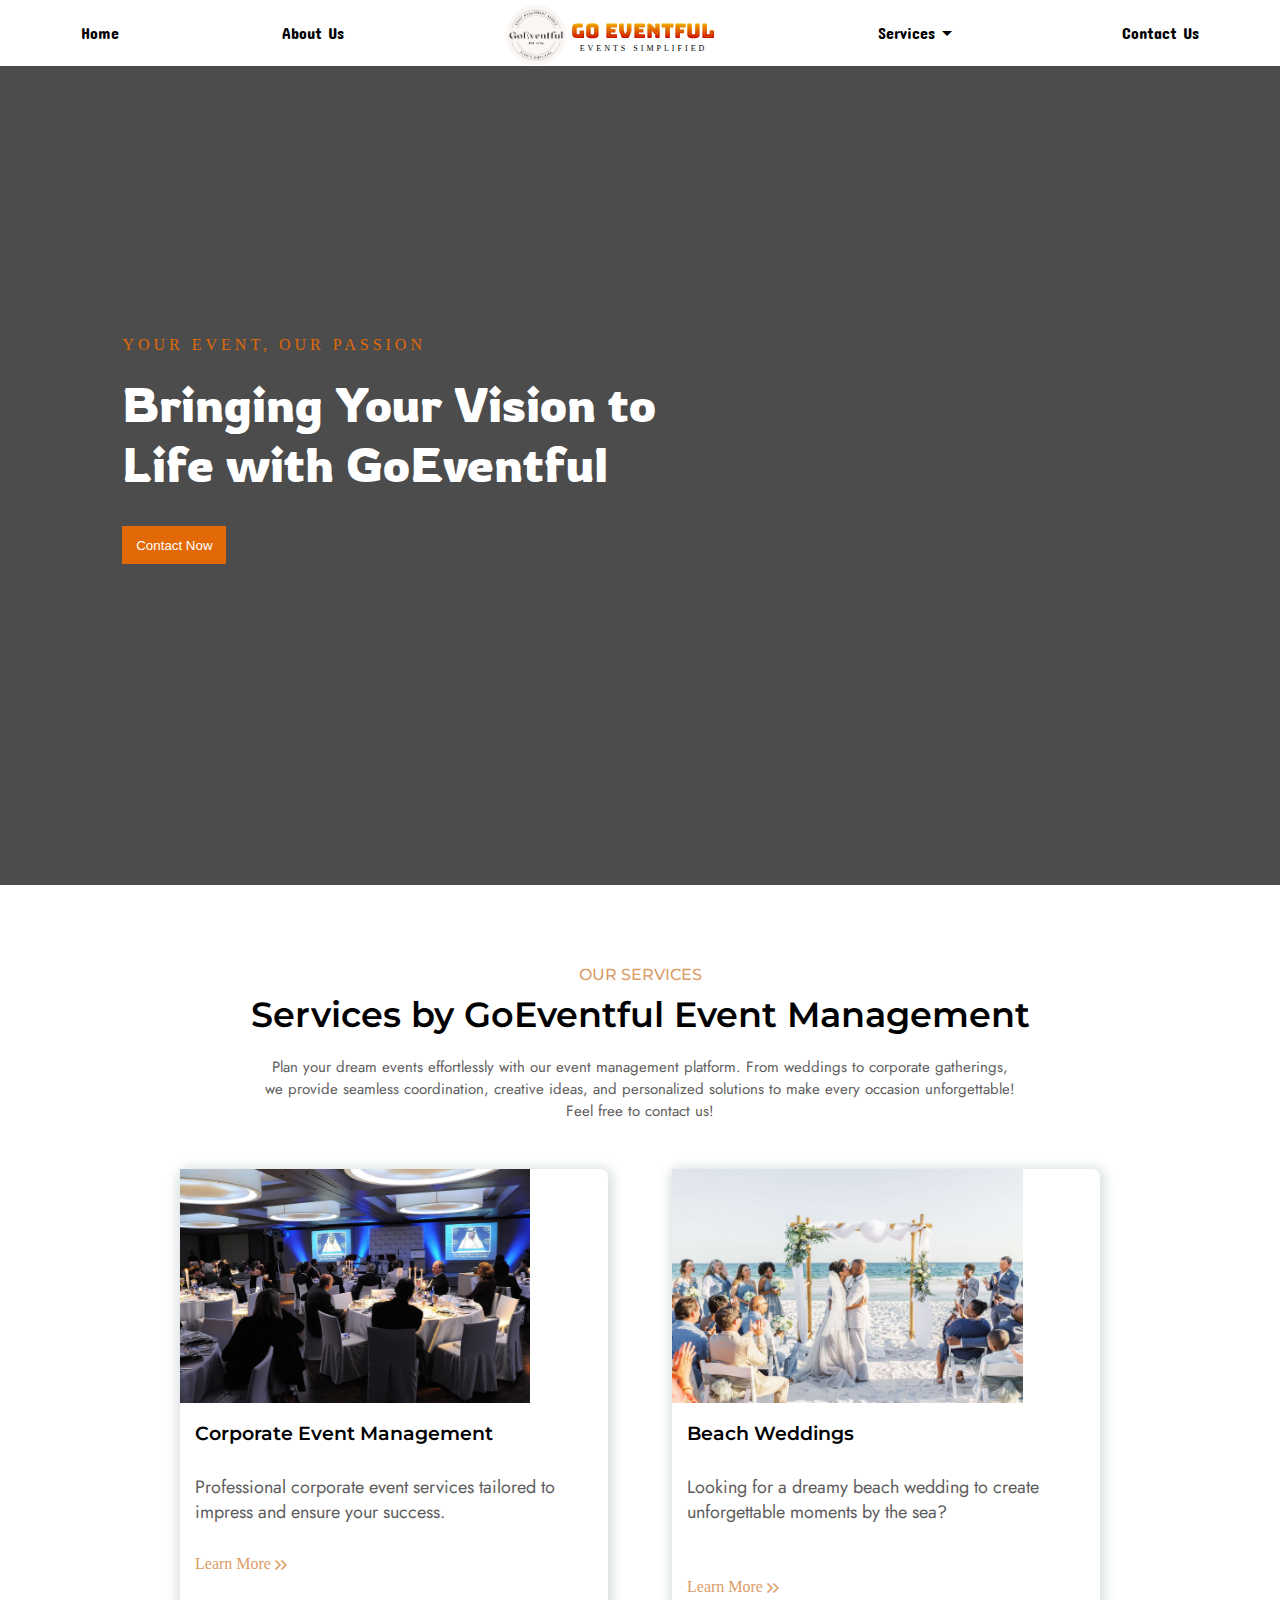
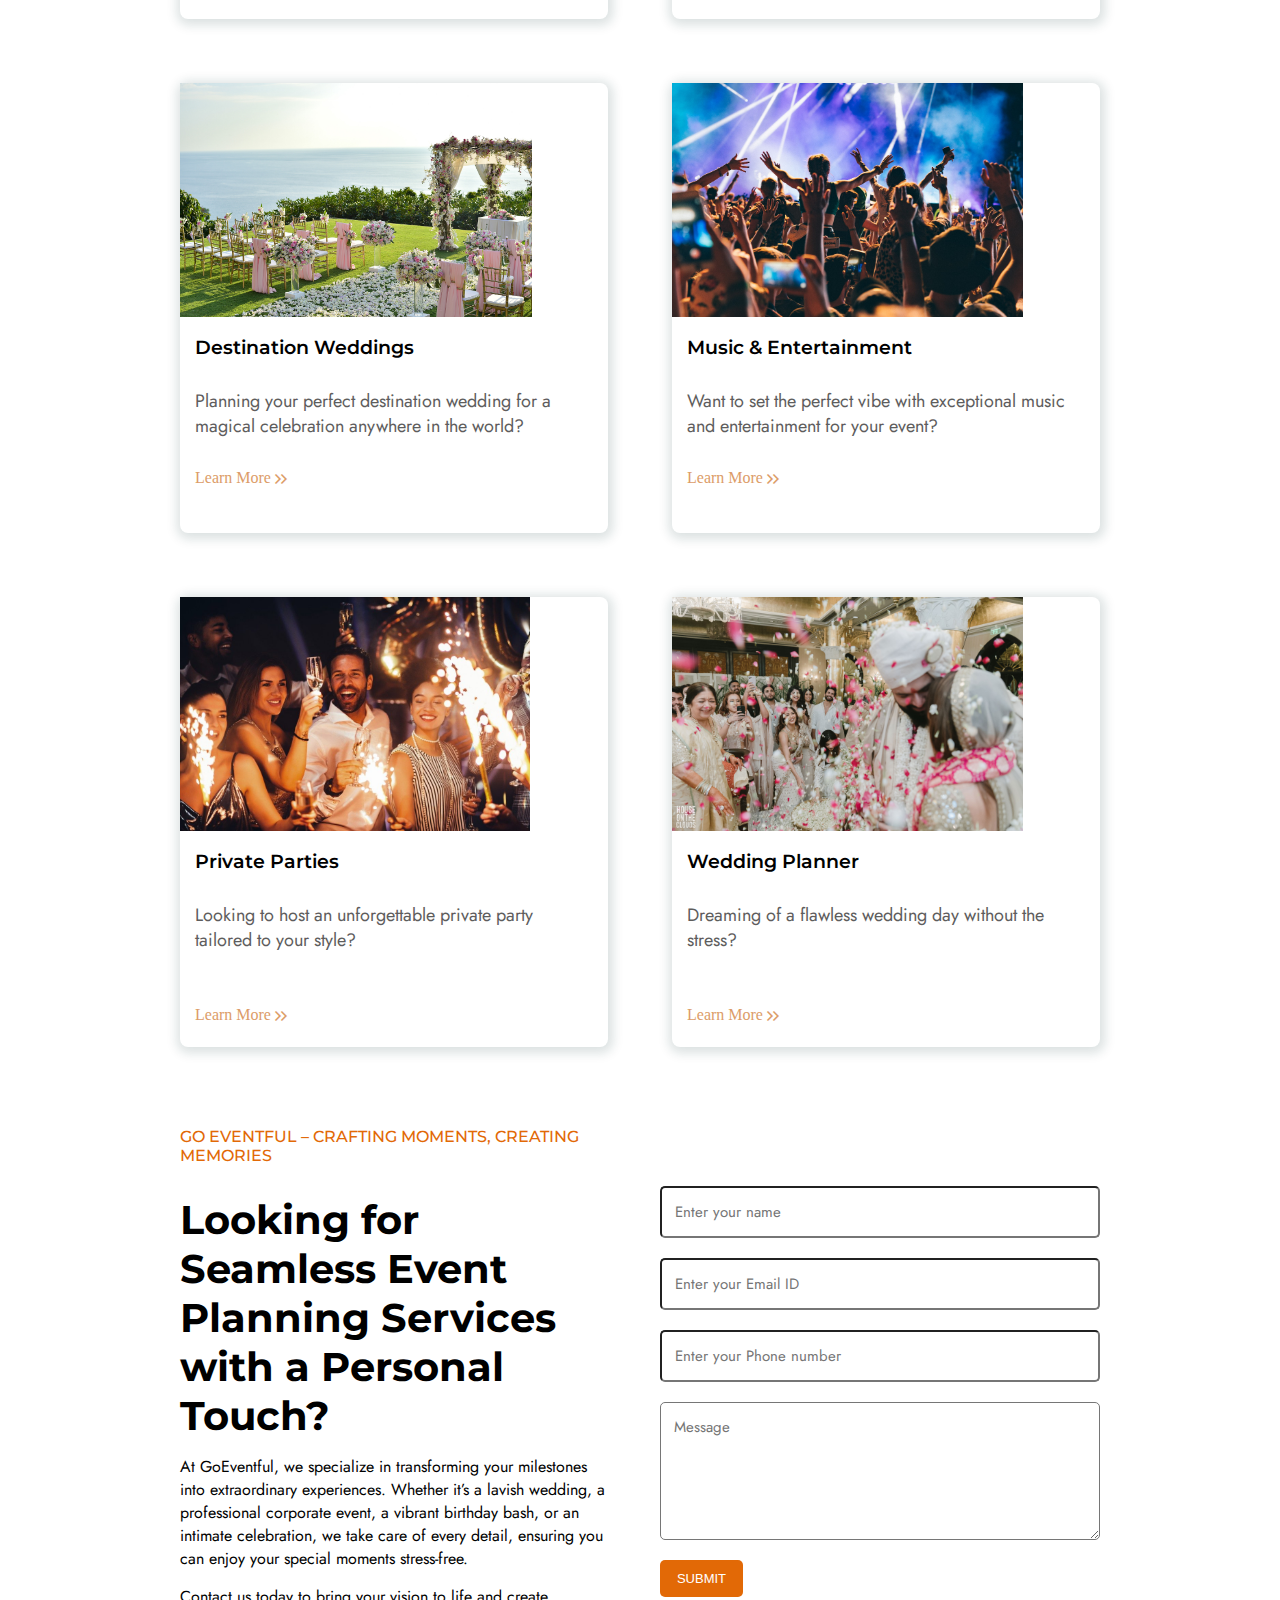
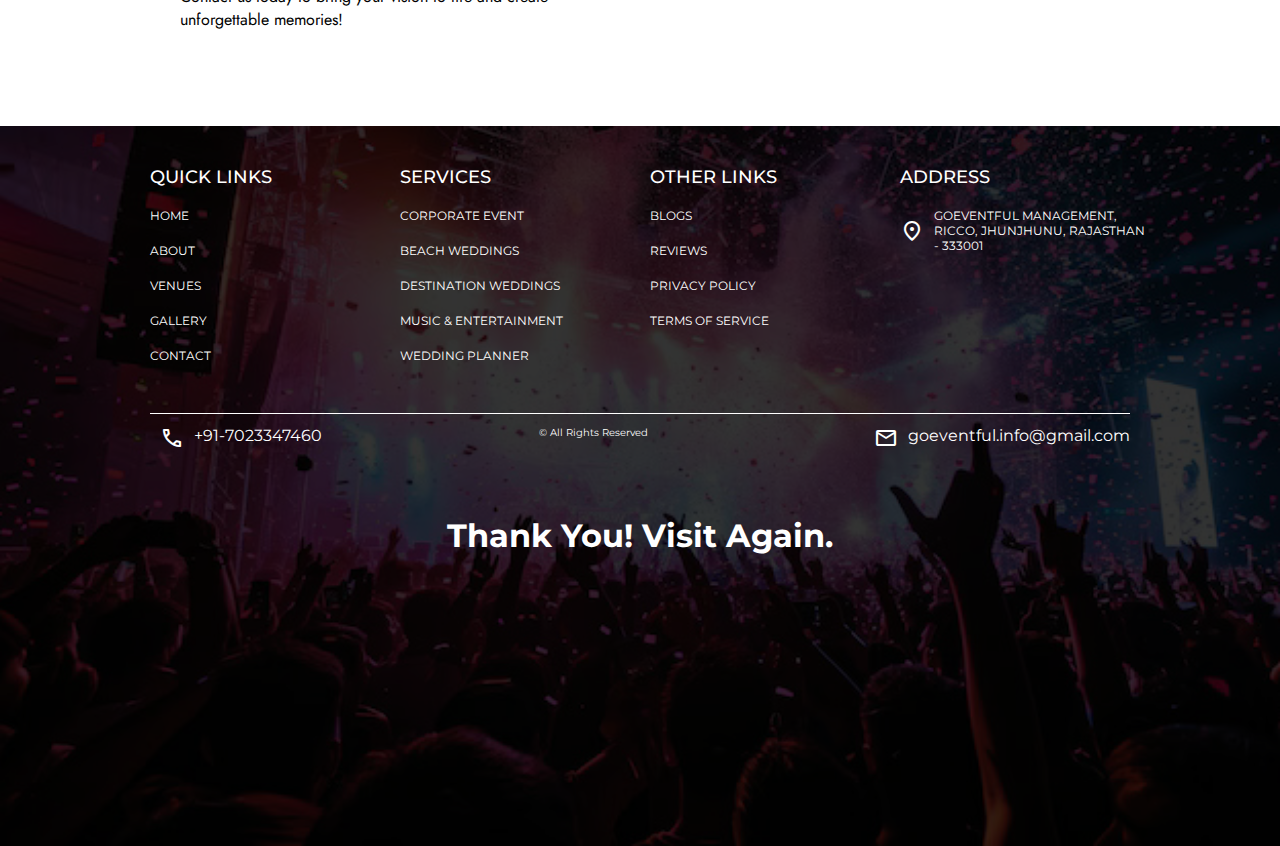
==== index.html @ ba702438 "beach and destination section" ====
<!DOCTYPE html>
<html lang="en">
<head>
    <meta charset="UTF-8">
    <meta name="viewport" content="width=device-width, initial-scale=1.0">
    <title>Go Eventful</title>
    <link rel="icon" type="image/png" href="img/logo.png">
    <link rel="stylesheet" href="index.css">
    <link href="https://fonts.googleapis.com/css2?family=Bungee+Spice&family=Concert+One&family=Geologica:wght@100..900&family=Jost:ital,wght@0,100..900;1,100..900&family=Montserrat:ital,wght@0,100..900;1,100..900&family=Rowdies:wght@300;400;700&display=swap" rel="stylesheet">

    <link rel="stylesheet" href="https://fonts.googleapis.com/css2?family=Material+Symbols+Outlined:opsz,wght,FILL,GRAD@24,400,0,0&" />
</head>
<body>
    <header>


        <div class="navbar">
            <ul><a href="#home">Home</a></ul>
            <ul><a href="about-us.html">About Us</a></ul>
            <div class="logo-container">
                <img id="logo" src="img/logo.png" alt="">
                <div class="name-container">
                    <span id="name">Go Eventful</span>
                    <span id="slogan">Events Simplified</span>
                </div>
            </div>
            <ul class="dropdown">
                <div class="services">
                    <a href="#service">Services</a>
                    <span class="material-symbols-outlined">
                        arrow_drop_down
                    </span>
                </div>
                <ul class="dropdown-menu">
                    <li><a href="#">Wedding Planner</a></li>
                    <li><a href="#">Music & Entertainment</a></li>
                    <li><a href="#">Private parties</a></li>
                </ul>
            </ul>
            <ul><a href="#">Contact Us</a></ul>
        </div>
    </header>


    <main>
        <div class="cover" id="home">
            <div class="overlay"></div>

            <div class="content">
                <span>Your Event, Our Passion</span>
                <div class="home-slogan">
                    <p>Bringing Your Vision to <br>Life with GoEventful</p>
                </div>
                <button id="contact-btn">Contact Now</button>
            </div>
        </div>

        <div class="services-container" id="service">
            <div class="services-headings">
                <p>OUR SERVICES</p>
                <h2>Services by GoEventful Event Management</h2>
                <p id="heading-detail">Plan your dream events effortlessly with our event management platform. From weddings to corporate gatherings,<br> we provide seamless coordination, creative ideas, and personalized solutions to make every occasion unforgettable!<br>Feel free to contact us!</p>
            </div>
            <div class="services-details-container">
                <div id="services-details">
                    <img src="img/corporate-event.jpg">
                    <a href="corporate.html"><h3>Corporate Event Management</h3></a>
                    <p>Professional corporate event services tailored to impress and ensure your success.</p>
                    <div id="learn-more-btn">
                        <a href="corporate.html">Learn More</a>
                        <a href="#"><span class="material-symbols-outlined learn-more-arrow">
                            keyboard_double_arrow_right</span>
                        </a>
                    </div>
                </div>
                <div id="services-details">
                    <img src="img/beach-wedding.jpg">
                    <a href="beach.html"><h3>Beach Weddings</h3></a>
                    <p>Looking for a dreamy beach wedding to create unforgettable moments by the sea?</p>
                    <div id="learn-more-btn" class="beach-learn-more">
                        <a href="beach.html">Learn More</a>
                        <a href="#"><span class="material-symbols-outlined">
                            keyboard_double_arrow_right</span>
                        </a>
                    </div>
                </div>
                <div id="services-details">
                    <img src="img/destination.jpg">
                    <a href="#"><h3>Destination Weddings</h3></a>
                    <p>Planning your perfect destination wedding for a magical celebration anywhere in the world?</p>
                    <div id="learn-more-btn">
                        <a href="#">Learn More</a>
                        <a href="#"><span class="material-symbols-outlined">
                            keyboard_double_arrow_right</span>
                        </a>
                    </div>
                </div>
                <div id="services-details">
                    <img src="img/music-entertainment.jpg">
                    <a href="#"><h3>Music & Entertainment</h3></a>
                    <p>Want to set the perfect vibe with exceptional music and entertainment for your event?</p>
                    <div id="learn-more-btn">
                        <a href="#">Learn More</a>
                        <a href="#"><span class="material-symbols-outlined">
                            keyboard_double_arrow_right</span>
                        </a>
                    </div>
                </div>
                <div id="services-details">
                    <img src="img/private parties.jpg">
                    <a href="#"><h3>Private Parties</h3></a>
                    <p>Looking to host an unforgettable private party tailored to your style?</p>
                    <div id="learn-more-btn" class="beach-learn-more">
                        <a href="#">Learn More</a>
                        <a href="#"><span class="material-symbols-outlined">
                            keyboard_double_arrow_right</span>
                        </a>
                    </div>
                </div>
                <div id="services-details">
                    <img src="img/wedding planner.jpg">
                    <a href="#"><h3>Wedding Planner</h3></a>
                    <p>Dreaming of a flawless wedding day without the stress?</p>
                    <div id="learn-more-btn" class="beach-learn-more">
                        <a href="#">Learn More</a>
                        <a href="#"><span class="material-symbols-outlined">
                            keyboard_double_arrow_right</span>
                        </a>
                    </div>
                </div>
            </div>
        </div>

        <div class="contact-container">
            <div id="contact-content">
                <p id="contact-subheading">Go Eventful – Crafting Moments, Creating Memories</p>
                <h3>Looking for Seamless Event Planning Services with a Personal Touch?</h3>
                <p>At GoEventful, we specialize in transforming your milestones into extraordinary experiences. Whether it’s a lavish wedding, a professional corporate event, a vibrant birthday bash, or an intimate celebration, we take care of every detail, ensuring you can enjoy your special moments stress-free.</p>
                <p>Contact us today to bring your vision to life and create unforgettable memories!</p>
            </div>
            <div id="contact-form">
                <input type="text" placeholder="Enter your name">
                <input type="email" placeholder="Enter your Email ID">
                <input type="text" oninput="this.value = this.value.replace(/[^0-9]/g, '')" placeholder="Enter your Phone number">
                <textarea id="messageBox" rows="5" cols="40" placeholder="Message"></textarea>
                <button>SUBMIT</button>
            </div>
        </div>
    </main>

    <footer>
        <div class="footer-container">
            <div class="footer-overlay"></div>
            <div class="footer-details-container">
                <div class="inner-container">
                    <h3>Quick Links</h3>
                    <a href="#">Home</a>
                    <a href="#">About</a>
                    <a href="#">Venues</a>
                    <a href="#">Gallery</a>
                    <a href="#">Contact</a>
                </div>
                <div class="inner-container">
                    <h3>Services</h3>
                    <a href="#">Corporate Event</a>
                    <a href="#">Beach Weddings</a>
                    <a href="#">Destination Weddings</a>
                    <a href="#">Music & Entertainment</a>
                    <a href="#">Wedding Planner</a>
                </div>
                <div class="inner-container">
                    <h3>Other Links</h3>
                    <a href="#">Blogs</a>
                    <a href="#">Reviews</a>
                    <a href="#">Privacy Policy</a>
                    <a href="#">Terms of Service</a>
                </div>
                <div class="inner-container">
                    <h3>Address</h3>
                    <div id="location">
                        <span class="material-symbols-outlined">
                            location_on
                        </span>
                        <p>GoEventful Management, Ricco, Jhunjhunu, Rajasthan - 333001</p>
                    </div>
                </div>
            </div>

            <div class="footer-contact">
                <div id="phone-number">
                    <span class="material-symbols-outlined">
                        call
                    </span>
                    <p>+91-7023347460</p>
                </div>
                <div id="copyright">
                    <p>© All Rights Reserved</p>
                </div>
                <div id="email">
                    <span class="material-symbols-outlined">
                        mail
                    </span>
                    <p>goeventful.info@gmail.com</p>
                </div>
            </div>

            <div class="greeting">
                <h1>Thank You! Visit Again.</h1>
            </div>
        </div>
    </footer>


    <script src="index.js"></script>
</body>
</html>
---- index.css ----
*{
    margin: 0;
    padding: 0;
    /* overflow-x: hidden; */
}

header{
    display: flex;
    justify-content: space-between;
    align-items: center;
    background-color: #fff;
    position: fixed;
    z-index: 999;
    width: 100%;
    top: 0;
}

.logo-container{
    display: flex;
    align-items: center;
    margin-top: 5px;
}

.name-container{
    display: flex;
    flex-direction: column;
    align-items: center;
    margin-left: 5px;
}

.name-container #name{
    font-family: 'Bungee Spice';
    font-size: 20px;
}

.name-container #slogan{
    letter-spacing: 3px;
    font-size: 8px;
    text-transform: uppercase;
}

#logo{
    border-radius: 50%;
    height: 60px;
}

.navbar{
    display: flex;
    justify-content: space-around;
    width: 100%;
    align-items: center;
}

.navbar ul{
    list-style-type: none;
}

.navbar a{
    text-decoration: none;
    color: black;
    font-family: 'Concert One';
    cursor: pointer;
}

.navbar a:hover{
    color: #e26906;
}

.services{
    cursor: pointer;
}

.services:hover a, .services:hover .material-symbols-outlined {
    color: #e26906;
}

.dropdown {
    position: relative;

}

.dropdown .dropdown-menu {
    display: none;
    position: absolute;
    top: 100%;
    left: 0;
    background-color: rgba(17, 16, 16, 0.5);
    min-width: 180px;
    z-index: 2;
}

.dropdown .dropdown-menu li {
    padding: 8px 12px;
}

.dropdown .dropdown-menu li a {
    color: white;
    display: block;
    font-size: 15px;
}

.dropdown:hover .dropdown-menu {
    display: block;
}
.dropdown-menu li:hover a{
    color: #e26906;
}

.services{
    display: flex;
    align-items: center;
    justify-content: center;
}

main{
    margin-top: 66px;
}

.cover {
    position: relative;
    height: 91vh;
    width: 100vw;
    background-size: cover;
    background-position: center;
    background-repeat: no-repeat;
    transition: background-image 0.5s ease-in-out;

}

.overlay {
    position: absolute;
    top: 0;
    left: 0;
    width: 100%;
    height: 100%;
    background-color: rgba(0, 0, 0, 0.7);
    z-index: 1;
}

.content {
    position: relative;
    z-index: 2; 
    top: 30vh;
    left: 8vw;
    display: flex;
    flex-direction: column;
    width: 50%;
}

.content span{
    letter-spacing: 4px;
    color: #e26906;
    padding-left: 20px;
    text-transform: uppercase;
}

.home-slogan{
    color: white;
    font-size: 3rem;
    font-family: 'Rowdies';
    padding: 20px;
    
}

.content #contact-btn{
    width: 104px;
    height: 38px;
    margin: 12px 20px;
    background-color: #e26906;
    border:none;
    color: white;
    cursor: pointer;
    transition: 0.2s ease-in-out;
}

.content #contact-btn:hover{
    background-color: #e0a371;
    color: black;
}

.services-container{
    margin: 80px 180px;
}

.services-headings{
    text-align: center;
    
}

.services-headings p{
    color: #dc9c68;
    font-family: "Montserrat",Sans-serif;
    font-weight: 500;
}

.services-headings h2{
    margin: 10px 0 20px 0;
    color: #000;
    font-family: "Montserrat",Sans-serif;
    font-size: 35px;
    font-weight: 600;
    line-height: 1.2em;
}

.services-headings #heading-detail{
    text-align: center;
    font-family: "Jost",Sans-serif;
    font-size: 15px;
    font-weight: 400;
    color: #5e5d5d;
}

.services-details-container{
    display: grid;
    grid-template-columns: repeat(auto-fit, minmax(280px, auto));
    gap: 4rem;
    margin-top: 47px;
    
}

.services-details-container img{
    height: 234px;
}

.services-details-container #services-details{
    box-shadow: 1px 2px 11px 4px rgb(14 55 54 / 15%);
    border-radius: 0.5rem;
    height: 450px;
}

#services-details p {
    text-align: left;
    font-family: "Jost",Sans-serif;
    font-size: 18px;
    font-weight: 400;
    line-height: 1.4em;
    padding: 15px;
    color: #5e5d5d;
}

#services-details a{
    text-decoration: none;
}

#services-details a h3{
    font-family: "Montserrat",Sans-serif;
    color: #000;
    font-weight: 600;
    padding: 15px;
}

#services-details a:hover h3{
    color: #e26906;
}

.services-details-container #learn-more-btn{
    display: flex;
    padding: 15px;
}

.services-details-container #services-details #learn-more-btn span{
    font-size: 20px;
}

.services-details-container #learn-more-btn a{
    color: #dc9c68;
}
.services-details-container #learn-more-btn:hover a{
    color:#e26906
}

.beach-learn-more{
    margin-top: 23px;
}

.contact-container{
    margin: 80px 180px;
    display: grid;
    grid-template-columns: repeat(auto-fit, minmax(440px, auto));
    gap: 2rem;
    align-items: center;
}

.contact-container #contact-content #contact-subheading{
    color: #e26906;
    text-transform: uppercase;
    font-family: "Montserrat",Sans-serif;
    font-weight: 500;
    /* padding: 15px; */
}

.contact-container #contact-content h3{
    font-family: "Montserrat",Sans-serif;
    font-weight: 700;
    font-size: 40px;
    padding: 15px 15px 15px 0;
}

.contact-container #contact-content p{
    font-family: "Jost",Sans-serif;
    padding: 0 15px 15px 0;
}

.contact-container #contact-form{
    display: flex;
    flex-direction: column;
    width: 100%;
}

.contact-container #contact-form input{
    padding: 13px;
    margin: 10px 0;
    border-radius: 5px;
    font-family: "Jost";
    font-size: 15px;
}

.contact-container #contact-form textarea{
    padding: 13px;
    margin: 10px 0;
    border-radius: 5px;
    font-family: "Jost";
    font-size: 15px;
}

.contact-container #contact-form button{
    width: 83px;
    font-size: 13px;
    height: 37px;
    margin-top: 10px;
    cursor: pointer;
    background-color: #e26906;
    border: none;
    border-radius: 5px;
    color: white;
    transition: 0.2s ease-in-out;
}

.contact-container #contact-form button:hover{

    background-color: #e0a371;
    color: black;
}

.footer-container{
    position: relative;
    background-image: url(img/footer\ image.jpg);
    height: 80vh;
    width: 100vw;
    background-size: cover;
    background-position: center;
    background-repeat: no-repeat;
    
}
.footer-overlay {
    position: absolute;
    bottom: 0;
    left: 0;
    width: 100%;
    height: 100%;
    background-color: rgba(0, 0, 0, 0.8);
    
}

.inner-container{
    color: white;
    font-family: "Montserrat";
    text-transform: uppercase;
    display: flex;
    flex-direction: column;
    width: 250px;
    margin-bottom: 40px;
}

.inner-container h3{
    font-size: 18px;
    font-weight: 500;
    margin-bottom: 10px;
}

.inner-container a{
    text-decoration: none;
    color: white;
    font-size: 12px;
    padding: 10px 0;
}

.footer-details-container {
    position: absolute;
    z-index: 2;
    display: grid;
    grid-template-columns: repeat(auto-fit, minmax(200px, auto));
    gap: 20px; 
    width: 100%; 
    justify-content: space-around;
    width: calc(100% - 300px);
    margin: 40px 150px;
    border-bottom: 1px solid white;
}

.inner-container #location{
    display: flex;
    align-items: center;
    justify-content: center;
}

.inner-container #location p{
    color: white;
    font-size: 12px;
    padding: 10px 0;
    margin-left: 10px;
}

.inner-container a:hover{
    color: #e26906;
}

.footer-contact{
    position: absolute;
    z-index: 2;
    display: flex;
    margin: 300px 150px 40px 150px;
    color: white;
    justify-content: space-between;
    width: calc(100% - 300px);
    font-family: "Montserrat";
}

.footer-contact #phone-number{
    display: flex;
    gap: 10px;
    margin-left: 10px;
}

.footer-contact #email{
    display: flex;
    gap: 10px;
    margin-left: 10px;
}

.footer-contact #copyright{
    font-size: 10px;
}

.greeting{
    position: absolute;
    z-index: 2;
    margin: 390px 150px 40px 150px;
    color: white;
    font-family: "Montserrat";
    text-align: center;
    width: calc(100% - 300px);
}
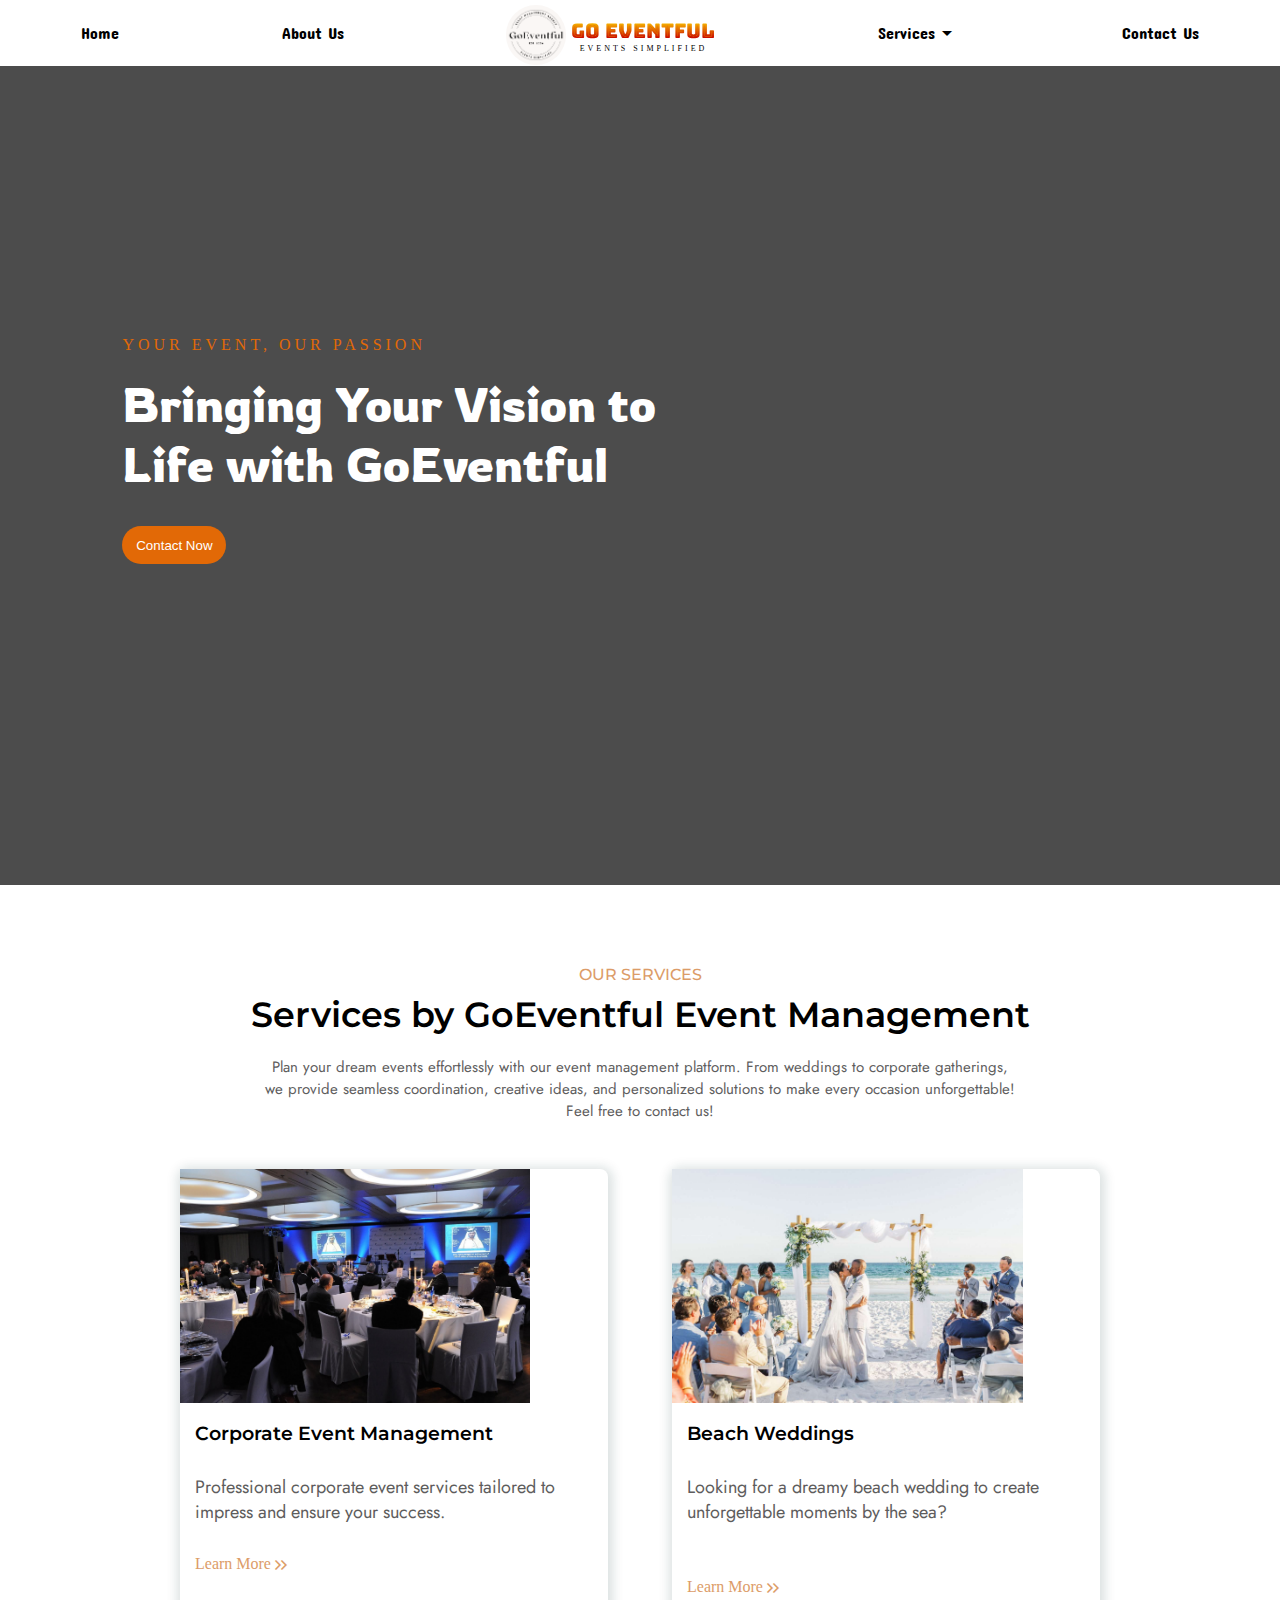
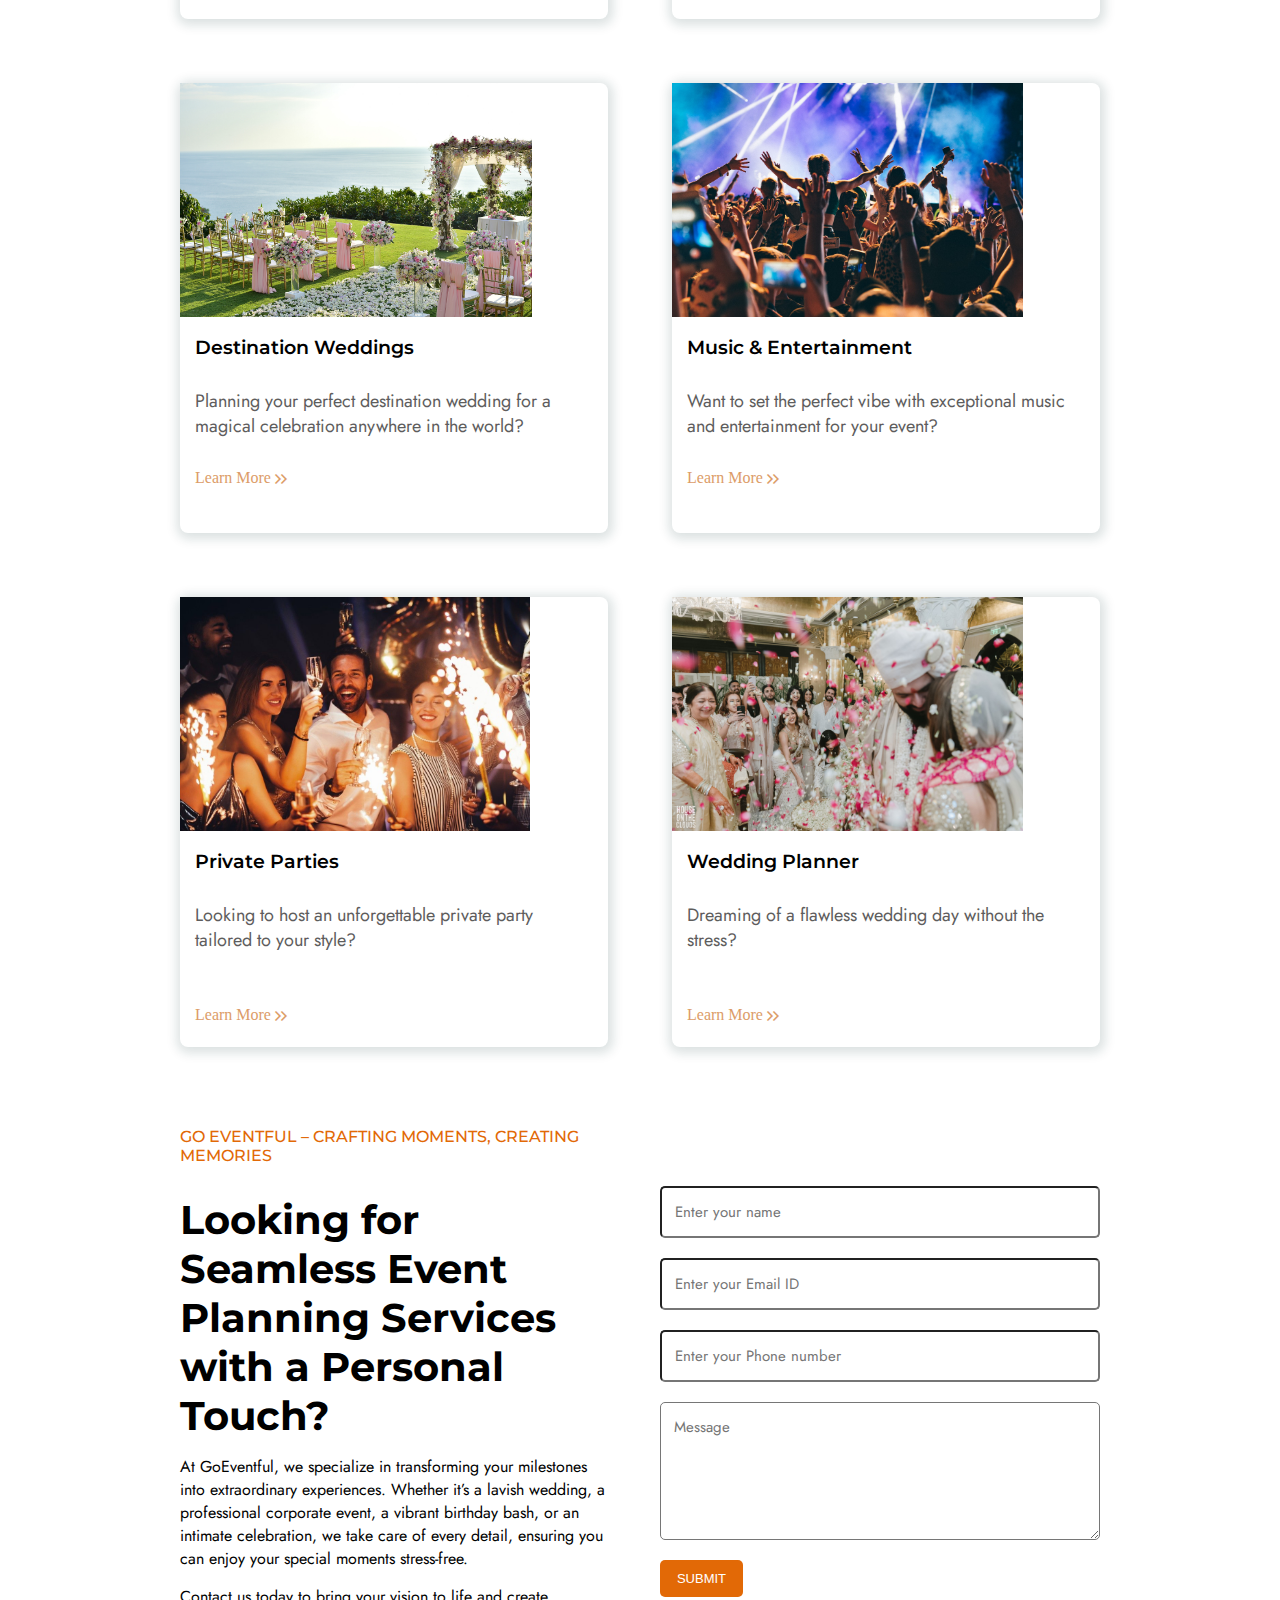
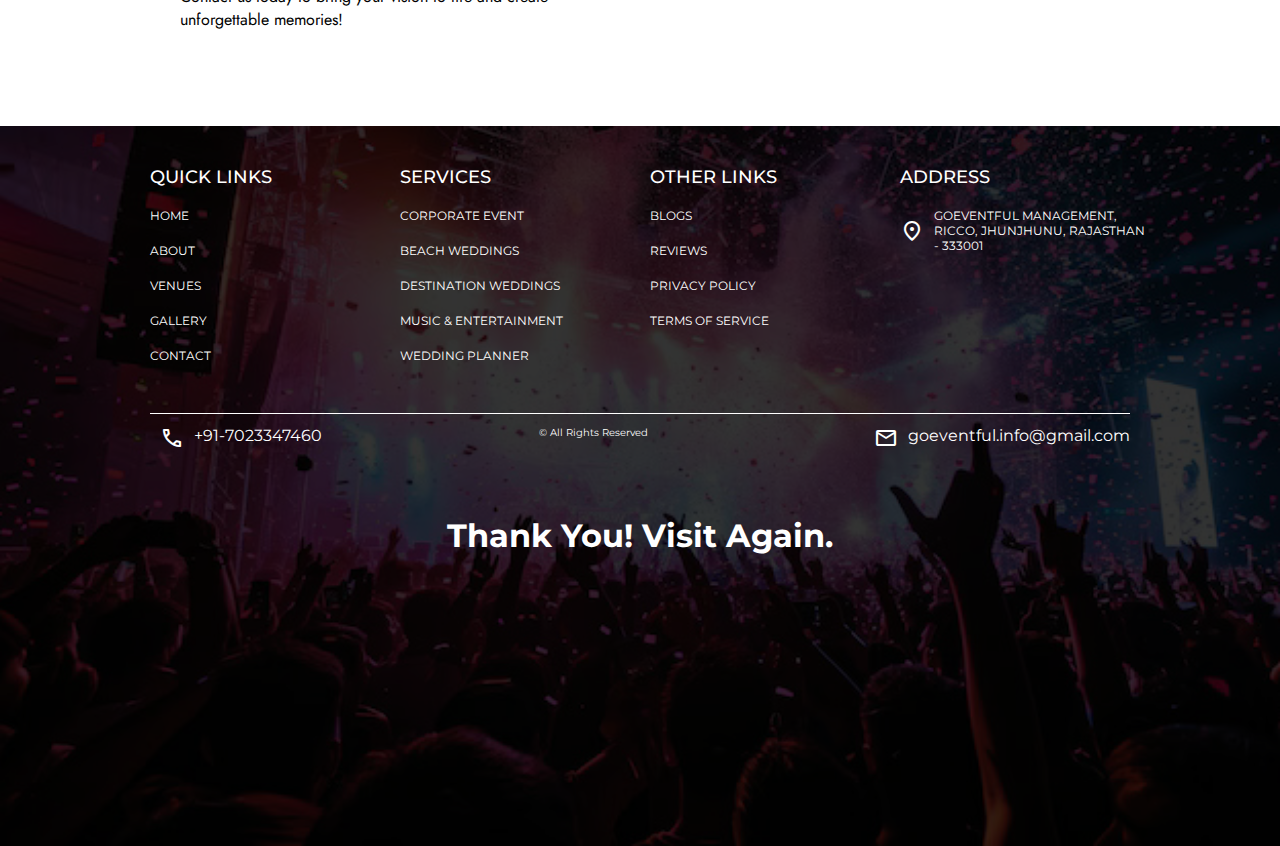
==== commit 0e85706a: "navbar responsivness" ====
--- a/index.html
+++ b/index.html
@@ -27,7 +27,7 @@
             <ul class="dropdown">
                 <div class="services">
                     <a href="#service">Services</a>
-                    <span class="material-symbols-outlined">
+                    <span class="material-symbols-outlined drop-down">
                         arrow_drop_down
                     </span>
                 </div>
@@ -39,6 +39,14 @@
             </ul>
             <ul><a href="#">Contact Us</a></ul>
         </div>
+        <div class="after-logo-container">
+            <img id="after-logo" src="img/logo.png" alt="">
+            <div class="after-name-container">
+                <span id="after-name">Go Eventful</span>
+                <span id="after-slogan">Events Simplified</span>
+            </div>
+        </div>
+        <div id="menu-box">&#9776;</div>
     </header>
 
 
@@ -68,7 +76,7 @@
                     <p>Professional corporate event services tailored to impress and ensure your success.</p>
                     <div id="learn-more-btn">
                         <a href="corporate.html">Learn More</a>
-                        <a href="#"><span class="material-symbols-outlined learn-more-arrow">
+                        <a href="corporate.html"><span class="material-symbols-outlined learn-more-arrow">
                             keyboard_double_arrow_right</span>
                         </a>
                     </div>
@@ -79,51 +87,51 @@
                     <p>Looking for a dreamy beach wedding to create unforgettable moments by the sea?</p>
                     <div id="learn-more-btn" class="beach-learn-more">
                         <a href="beach.html">Learn More</a>
-                        <a href="#"><span class="material-symbols-outlined">
+                        <a href="beach.html"><span class="material-symbols-outlined">
                             keyboard_double_arrow_right</span>
                         </a>
                     </div>
                 </div>
                 <div id="services-details">
                     <img src="img/destination.jpg">
-                    <a href="#"><h3>Destination Weddings</h3></a>
+                    <a href="destinaion.html"><h3>Destination Weddings</h3></a>
                     <p>Planning your perfect destination wedding for a magical celebration anywhere in the world?</p>
                     <div id="learn-more-btn">
-                        <a href="#">Learn More</a>
-                        <a href="#"><span class="material-symbols-outlined">
+                        <a href="destinaion.html">Learn More</a>
+                        <a href="destinaion.html"><span class="material-symbols-outlined">
                             keyboard_double_arrow_right</span>
                         </a>
                     </div>
                 </div>
                 <div id="services-details">
                     <img src="img/music-entertainment.jpg">
-                    <a href="#"><h3>Music & Entertainment</h3></a>
+                    <a href="music.html"><h3>Music & Entertainment</h3></a>
                     <p>Want to set the perfect vibe with exceptional music and entertainment for your event?</p>
                     <div id="learn-more-btn">
-                        <a href="#">Learn More</a>
-                        <a href="#"><span class="material-symbols-outlined">
+                        <a href="music.html">Learn More</a>
+                        <a href="music.html"><span class="material-symbols-outlined">
                             keyboard_double_arrow_right</span>
                         </a>
                     </div>
                 </div>
                 <div id="services-details">
                     <img src="img/private parties.jpg">
-                    <a href="#"><h3>Private Parties</h3></a>
+                    <a href="private-parties.html"><h3>Private Parties</h3></a>
                     <p>Looking to host an unforgettable private party tailored to your style?</p>
                     <div id="learn-more-btn" class="beach-learn-more">
-                        <a href="#">Learn More</a>
-                        <a href="#"><span class="material-symbols-outlined">
+                        <a href="private-parties.html">Learn More</a>
+                        <a href="private-parties.html"><span class="material-symbols-outlined">
                             keyboard_double_arrow_right</span>
                         </a>
                     </div>
                 </div>
                 <div id="services-details">
                     <img src="img/wedding planner.jpg">
-                    <a href="#"><h3>Wedding Planner</h3></a>
+                    <a href="wedding-planning.html"><h3>Wedding Planner</h3></a>
                     <p>Dreaming of a flawless wedding day without the stress?</p>
                     <div id="learn-more-btn" class="beach-learn-more">
-                        <a href="#">Learn More</a>
-                        <a href="#"><span class="material-symbols-outlined">
+                        <a href="wedding-planning.html">Learn More</a>
+                        <a href="wedding-planning.html"><span class="material-symbols-outlined">
                             keyboard_double_arrow_right</span>
                         </a>
                     </div>
--- a/index.css
+++ b/index.css
@@ -1,7 +1,6 @@
 *{
     margin: 0;
     padding: 0;
-    /* overflow-x: hidden; */
 }
 
 header{
@@ -112,6 +111,14 @@
     justify-content: center;
 }
 
+#menu-box{
+    cursor: pointer;
+    display: none;
+    margin-right: 5%;
+}
+.after-logo-container{
+    display: none;
+}
 main{
     margin-top: 66px;
 }
@@ -124,7 +131,6 @@
     background-position: center;
     background-repeat: no-repeat;
     transition: background-image 0.5s ease-in-out;
-
 }
 
 .overlay {
@@ -158,8 +164,7 @@
     color: white;
     font-size: 3rem;
     font-family: 'Rowdies';
-    padding: 20px;
-    
+    padding: 20px; 
 }
 
 .content #contact-btn{
@@ -171,6 +176,7 @@
     color: white;
     cursor: pointer;
     transition: 0.2s ease-in-out;
+    border-radius: 20px;
 }
 
 .content #contact-btn:hover{
@@ -450,4 +456,214 @@
     font-family: "Montserrat";
     text-align: center;
     width: calc(100% - 300px);
+}
+
+
+@media (max-width: 1145px){
+    .cover {
+        height: 80vh;
+        width: 100vw;
+    }
+    .home-slogan{
+        font-size: 2.5rem;
+    }
+    .content {
+        top: 27vh;
+    }
+    .content span{
+        font-size: 14px;
+    }
+    .content #contact-btn{
+        width: 83px;
+        height: 33px;
+        margin: 10px 20px;
+        font-size: 12px;
+        padding: 3px;
+    }
+    
+}
+
+@media (max-width: 968px){
+    .cover {
+        height: 70vh;
+        width: 100vw;
+    }
+    .home-slogan{
+        font-size: 2.2rem;
+    }
+    .content {
+        top: 23vh;
+    }
+    .content span{
+        font-size: 12px;
+    }
+    .content #contact-btn{
+        width: 74px;
+        height: 35px;
+        margin: 10px 20px;
+        font-size: 10px;
+        padding: 3px;
+    }
+    
+}
+
+@media (max-width: 861px){
+    .cover {
+        height: 60vh;
+        width: 100vw;
+    }
+    .home-slogan{
+        font-size: 1.8rem;
+    }
+    .content {
+        top: 19vh;
+    }
+    .content span{
+        font-size: 10px;
+    }
+    .content #contact-btn{
+        width: 72px;
+        height: 33px;
+        margin: 10px 20px;
+        font-size: 10px;
+        padding: 3px;
+    }
+    
+}
+
+@media (max-width: 720px){
+
+    .navbar ul{
+        font-size: 14px;
+    }
+    #logo{
+        height: 47px;
+    }
+    .name-container #name{
+        font-size: 16px;
+    }
+    .name-container #slogan{
+        font-size: 6px;
+    }
+    main{
+        margin-top: 54px;
+    }
+    .cover {
+        height: 50vh;
+        width: 100vw;
+    }
+    .home-slogan{
+        font-size: 1.5rem;
+    }
+    .content {
+        top: 14vh;
+    }
+    .content span{
+        font-size: 8px;
+    }
+    .content #contact-btn{
+        width: 70px;
+        height: 30px;
+        margin: 10px 20px;
+        font-size: 10px;
+        padding: 3px;
+    }
+    
+}
+
+@media (max-width: 633px){
+    #menu-box{
+        display: initial;
+    }
+    .navbar{
+        position: absolute;
+        top: -500px;
+        width: 100vw;
+        background-color: #fafbfc;
+        display: flex;
+        flex-direction: column;
+        box-shadow: 4px 4px 0 4px rgb(14 55 54 / 15%);
+        transition: 0.2s all linear;
+        
+    }
+    .navbar a{
+        padding: 1rem;
+        margin: 1rem;
+        display: block;
+        
+    }
+    .dropdown .drop-down{
+        display: none;
+    }
+    .navbar a:hover{
+        background-color:#e26906;
+        border-radius: 15px;
+        color: white;
+        width: 90vw;
+        text-align: center;
+    }
+    .dropdown:hover .dropdown-menu {
+        display: none;
+    }
+    .navbar.active{
+        top: 100%;
+    }
+    .logo-container{
+        display: none;
+    }
+    .after-logo-container{
+        display: flex;
+        align-items: center;
+        margin: 5px 0 5px 10px;
+    }
+    .after-logo-container img{
+        height: 50px;
+    }
+    
+    .after-name-container{
+        display: flex;
+        flex-direction: column;
+        align-items: center;
+        margin-left: 5px;
+    }
+    
+    .after-name-container #after-name{
+        font-family: 'Bungee Spice';
+        font-size: 17px;
+    }
+    
+    .after-name-container #after-slogan{
+        letter-spacing: 2px;
+        font-size: 7px;
+        text-transform: uppercase;
+    }
+    
+    #logo{
+        border-radius: 50%;
+        height: 60px;
+    }
+    main{
+        margin-top: 50px;
+    }
+    .cover {
+        height: 40vh;
+        width: 100vw;
+    }
+    .home-slogan{
+        font-size: 1rem;
+        line-height: 22px;
+    }
+    .content {
+        top: 12vh;
+    }
+    .content span{
+        font-size: 7px;
+    }
+    .content #contact-btn{
+        width: 68px;
+        height: 30px;
+        margin: 8px 20px;
+        font-size: 9px;
+        padding: 3px;
+    }
 }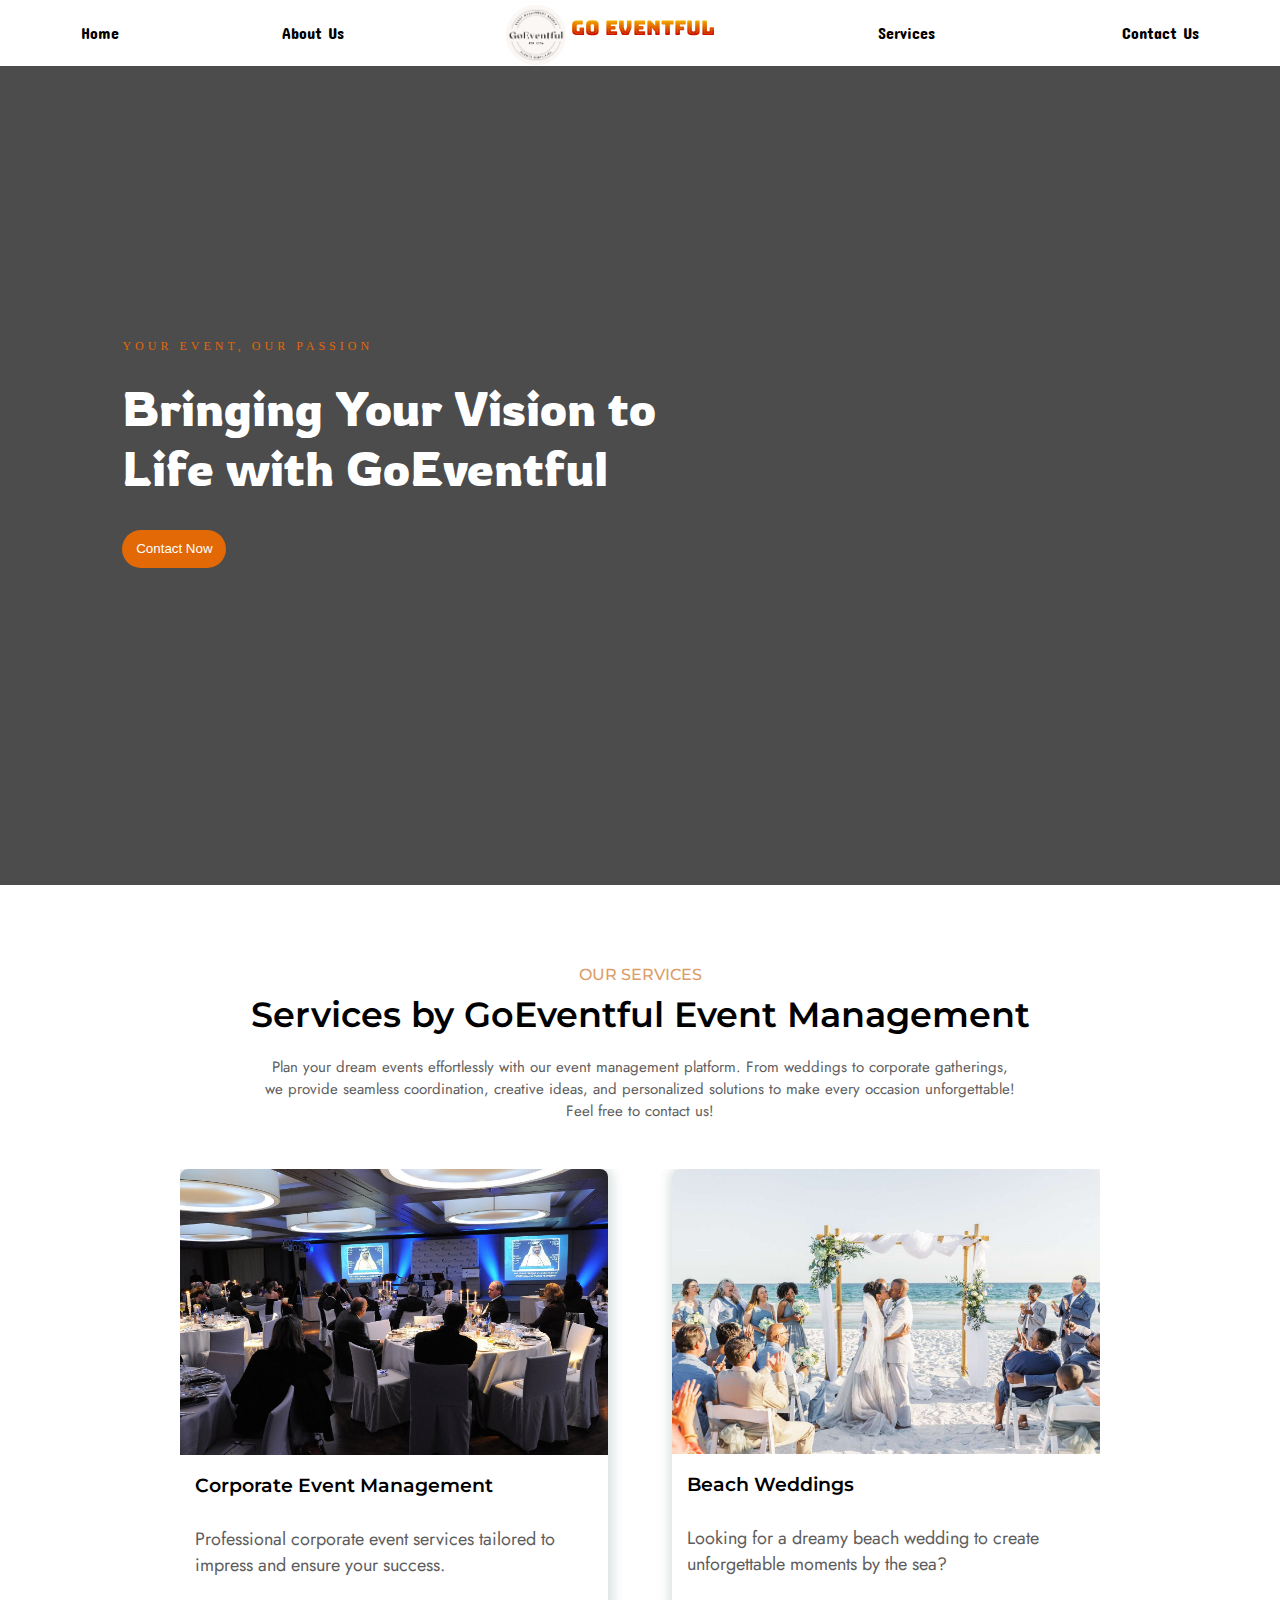
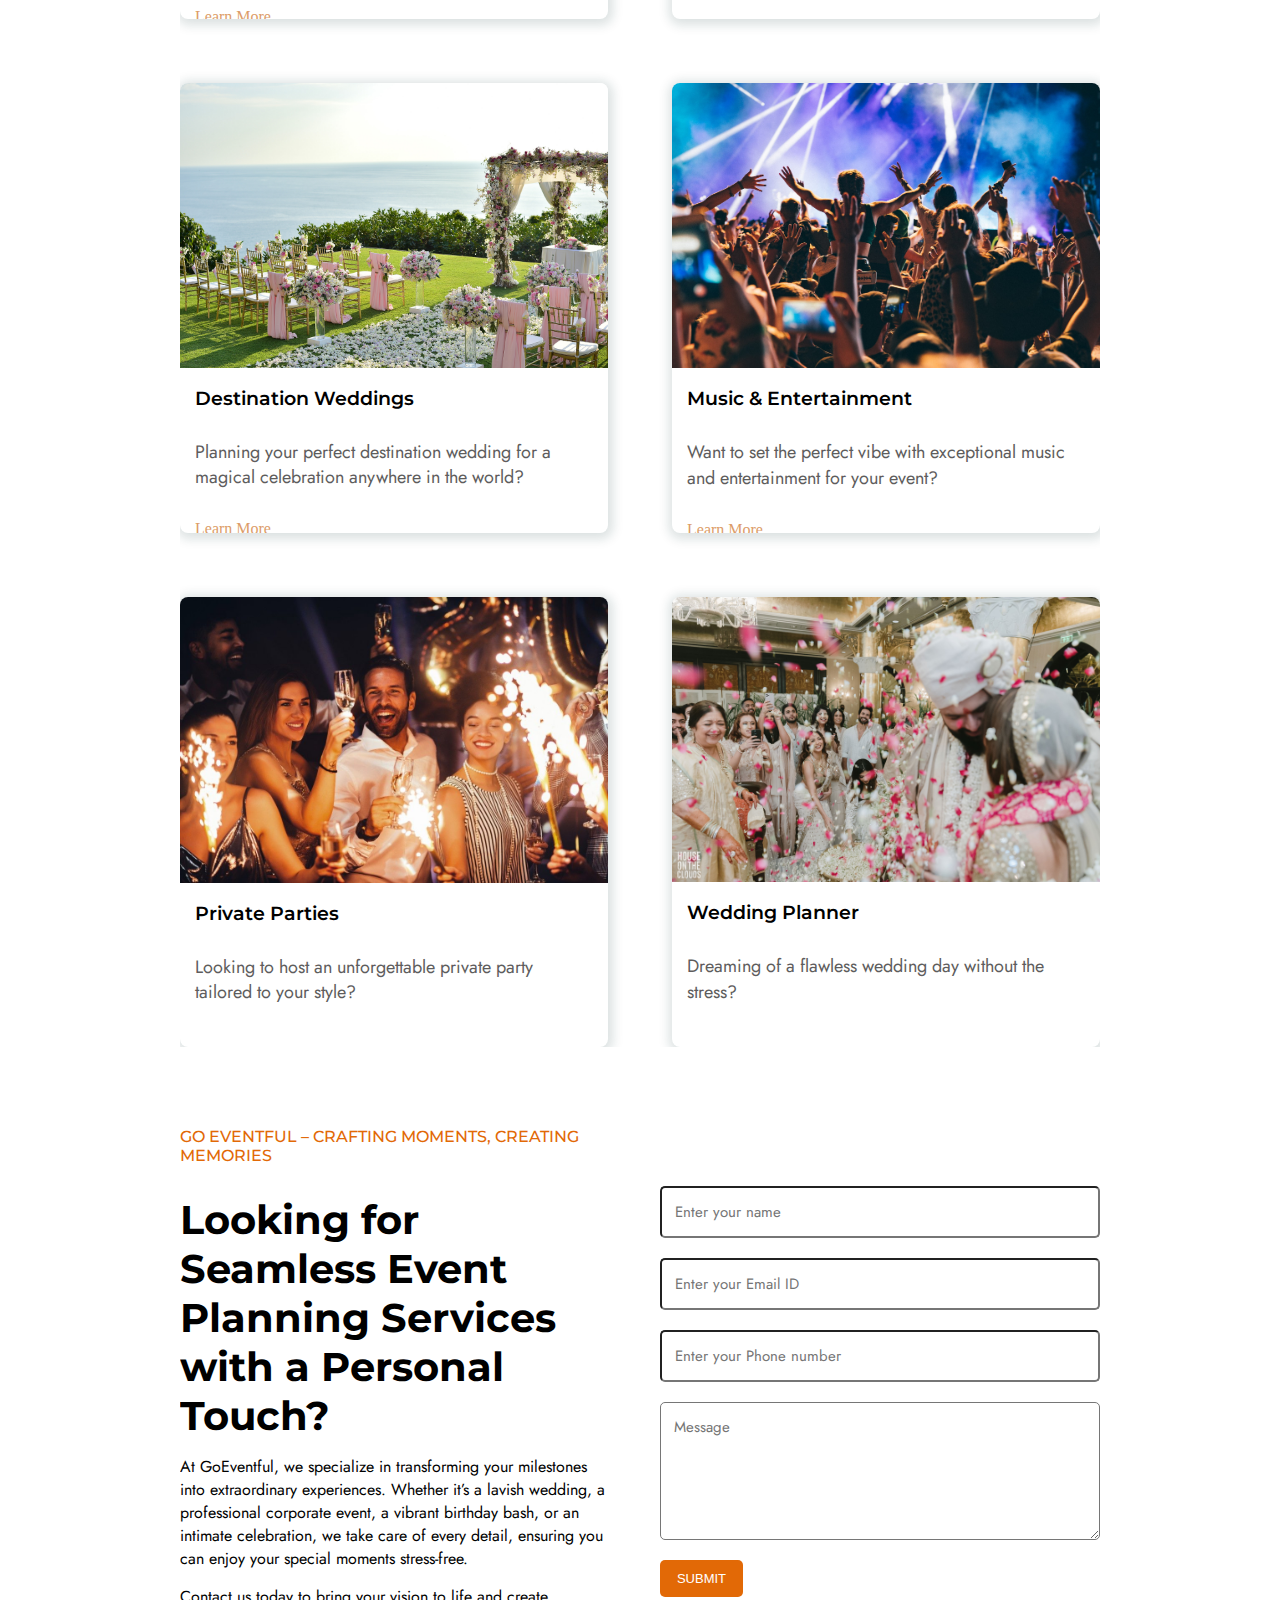
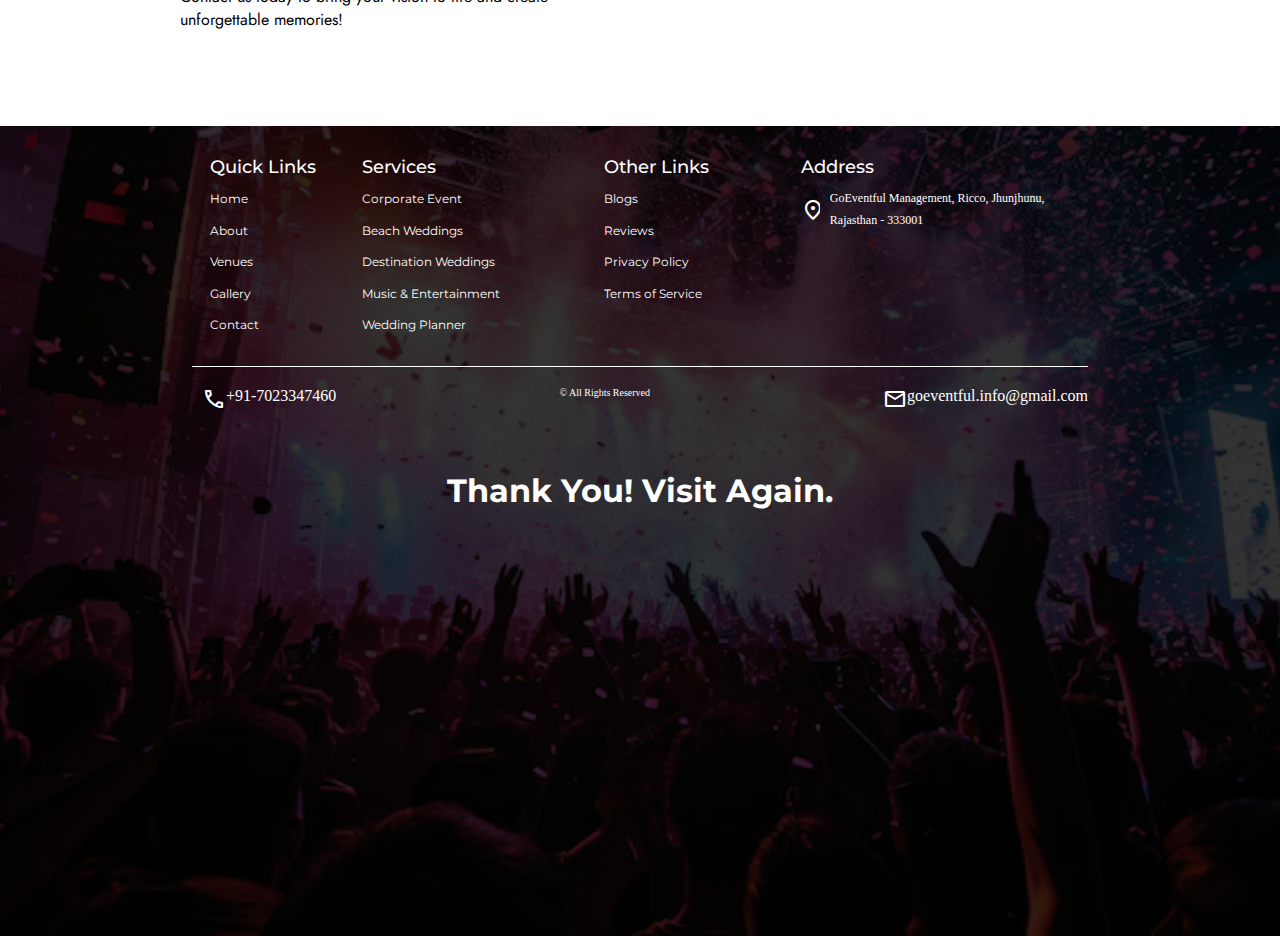
==== commit 58d73b11: "footer responsiveness" ====
--- a/index.html
+++ b/index.html
@@ -160,7 +160,7 @@
         <div class="footer-container">
             <div class="footer-overlay"></div>
             <div class="footer-details-container">
-                <div class="inner-container">
+                <div class="inner-container1">
                     <h3>Quick Links</h3>
                     <a href="#">Home</a>
                     <a href="#">About</a>
@@ -168,7 +168,7 @@
                     <a href="#">Gallery</a>
                     <a href="#">Contact</a>
                 </div>
-                <div class="inner-container">
+                <div class="inner-container2">
                     <h3>Services</h3>
                     <a href="#">Corporate Event</a>
                     <a href="#">Beach Weddings</a>
@@ -176,14 +176,14 @@
                     <a href="#">Music & Entertainment</a>
                     <a href="#">Wedding Planner</a>
                 </div>
-                <div class="inner-container">
+                <div class="inner-container3">
                     <h3>Other Links</h3>
                     <a href="#">Blogs</a>
                     <a href="#">Reviews</a>
                     <a href="#">Privacy Policy</a>
                     <a href="#">Terms of Service</a>
                 </div>
-                <div class="inner-container">
+                <div class="inner-container4">
                     <h3>Address</h3>
                     <div id="location">
                         <span class="material-symbols-outlined">
--- a/index.css
+++ b/index.css
@@ -1,6 +1,7 @@
 *{
     margin: 0;
     padding: 0;
+    overflow-x: hidden;
 }
 
 header{
@@ -225,7 +226,7 @@
 }
 
 .services-details-container img{
-    height: 234px;
+    width: 100%;
 }
 
 .services-details-container #services-details{
@@ -348,16 +349,6 @@
     color: black;
 }
 
-.footer-container{
-    position: relative;
-    background-image: url(img/footer\ image.jpg);
-    height: 80vh;
-    width: 100vw;
-    background-size: cover;
-    background-position: center;
-    background-repeat: no-repeat;
-    
-}
 .footer-overlay {
     position: absolute;
     bottom: 0;
@@ -365,82 +356,99 @@
     width: 100%;
     height: 100%;
     background-color: rgba(0, 0, 0, 0.8);
-    
-}
-
-.inner-container{
-    color: white;
-    font-family: "Montserrat";
-    text-transform: uppercase;
-    display: flex;
-    flex-direction: column;
-    width: 250px;
-    margin-bottom: 40px;
-}
-
-.inner-container h3{
+    z-index: 1;
+}
+
+.footer-container{
+    position: relative;
+    background-image: url(img/footer\ image.jpg);
+    height: 80vh;
+    background-size: cover;
+    background-position: center;
+    background-repeat: no-repeat;
+    height: 90vh;
+    width: 100%;
+}
+.footer-details-container{
+    margin-left: 15%;
+    margin-right: 15%;
+    display: flex;
+    justify-content: space-evenly;
+    margin-top: 30px;
+    z-index: 99999;
+    border-bottom: 1px solid white;
+    position: relative;
+}
+.inner-container1 h3, .inner-container2 h3, .inner-container3 h3, .inner-container4 h3{
     font-size: 18px;
     font-weight: 500;
     margin-bottom: 10px;
-}
-
-.inner-container a{
+    color: white;
+    font-family: "Montserrat";
+    
+}
+
+.inner-container1 a, .inner-container2 a, .inner-container3 a{
+    display: block;
+    line-height: 1.8;
     text-decoration: none;
-    color: white;
     font-size: 12px;
-    padding: 10px 0;
-}
-
-.footer-details-container {
-    position: absolute;
-    z-index: 2;
-    display: grid;
-    grid-template-columns: repeat(auto-fit, minmax(200px, auto));
-    gap: 20px; 
-    width: 100%; 
-    justify-content: space-around;
-    width: calc(100% - 300px);
-    margin: 40px 150px;
-    border-bottom: 1px solid white;
-}
-
-.inner-container #location{
-    display: flex;
+    color: white;
+    font-family: "Montserrat";
+    margin-bottom: 10px;
+}
+
+.inner-container1 a:hover, .inner-container2 a:hover, .inner-container3 a:hover{
+    color: #e26906;
+}
+
+.inner-container1{
+    width: 15%;
+    margin-bottom: 20px;
+}
+.inner-container2{
+    width: 25%;
+    margin-bottom: 20px;
+}
+.inner-container3{
+    width: 20%;
+    margin-bottom: 20px;
+}
+.inner-container4{
+    width: 30%;
+}
+.inner-container4 p{
+    margin-left: 10px;
+}
+.inner-container4 p,span{
+    color: white;
+    line-height: 1.8;
+    text-decoration: none;
+    font-size: 12px;
+}
+.inner-container4 #location{
+    display: flex;
+    margin-top: 10px;
     align-items: center;
-    justify-content: center;
-}
-
-.inner-container #location p{
-    color: white;
-    font-size: 12px;
-    padding: 10px 0;
+}
+
+.footer-contact{
+    margin-left: 15%;
+    margin-right: 15%;
+    display: flex;
+    justify-content: space-between;
+    margin-top: 20px;
+    z-index: 99999;
+    position: relative;
+    color: white;
+}
+.footer-contact #phone-number{
+    display: flex;
     margin-left: 10px;
 }
 
-.inner-container a:hover{
-    color: #e26906;
-}
-
-.footer-contact{
-    position: absolute;
-    z-index: 2;
-    display: flex;
-    margin: 300px 150px 40px 150px;
-    color: white;
-    justify-content: space-between;
-    width: calc(100% - 300px);
-    font-family: "Montserrat";
-}
-
-.footer-contact #phone-number{
-    display: flex;
-    gap: 10px;
-    margin-left: 10px;
-}
-
 .footer-contact #email{
     display: flex;
-    gap: 10px;
     margin-left: 10px;
 }
 
@@ -449,13 +457,14 @@
 }
 
 .greeting{
-    position: absolute;
-    z-index: 2;
-    margin: 390px 150px 40px 150px;
-    color: white;
+    margin-left: 15%;
+    margin-right: 15%;
+    margin-top: 60px;
+    z-index: 99999;
+    position: relative;
+    color: white;
+    text-align: center;
     font-family: "Montserrat";
-    text-align: center;
-    width: calc(100% - 300px);
 }
 
 
@@ -483,7 +492,7 @@
     
 }
 
-@media (max-width: 968px){
+@media (max-width: 973px){
     .cover {
         height: 70vh;
         width: 100vw;
@@ -505,6 +514,7 @@
         padding: 3px;
     }
     
+    
 }
 
 @media (max-width: 861px){
@@ -528,6 +538,20 @@
         font-size: 10px;
         padding: 3px;
     }
+    .inner-container1 h3, .inner-container2 h3, .inner-container3 h3, .inner-container4 h3{
+        font-size: 16px;  
+    }
+    
+    .inner-container1 a, .inner-container2 a, .inner-container3 a{
+        font-size: 10px;
+    }
+    
+    .inner-container1 a:hover, .inner-container2 a:hover, .inner-container3 a:hover{
+        color: #e26906;
+    }
+    .inner-container4 p,span{
+        font-size: 10px;
+    }
     
 }
 
@@ -568,7 +592,34 @@
         font-size: 10px;
         padding: 3px;
     }
-    
+    .footer-details-container{
+        margin-left: 10%;
+        margin-right: 10%;
+    }
+    .inner-container1 h3, .inner-container2 h3, .inner-container3 h3, .inner-container4 h3{
+        font-size: 14px;  
+    }
+    .footer-contact{
+        margin-left: 10%;
+        margin-right: 10%;
+    }
+    .footer-contact #phone-number{
+        display: flex;
+        margin-left: 10px;
+    }
+    
+    .footer-contact #email{
+        display: flex;
+        margin-left: 10px;
+    }
+    
+    .footer-contact #copyright{
+        font-size: 10px;
+    }
+    
+    .greeting{
+        margin-left: 10%;
+    }
 }
 
 @media (max-width: 633px){
@@ -666,4 +717,24 @@
         font-size: 9px;
         padding: 3px;
     }
+    main{
+        display: flex;
+        flex-direction: column;
+        align-items: center;
+    }
+    .footer-contact #phone-number span,p{
+        font-size: 12px;
+    }
+    
+    .footer-contact #email span,p{
+        font-size: 12px;
+    }
+    
+    .footer-contact #copyright p{
+        font-size: 8px;
+    }
+    
+    .greeting{
+        font-size: 15px;
+    }
 }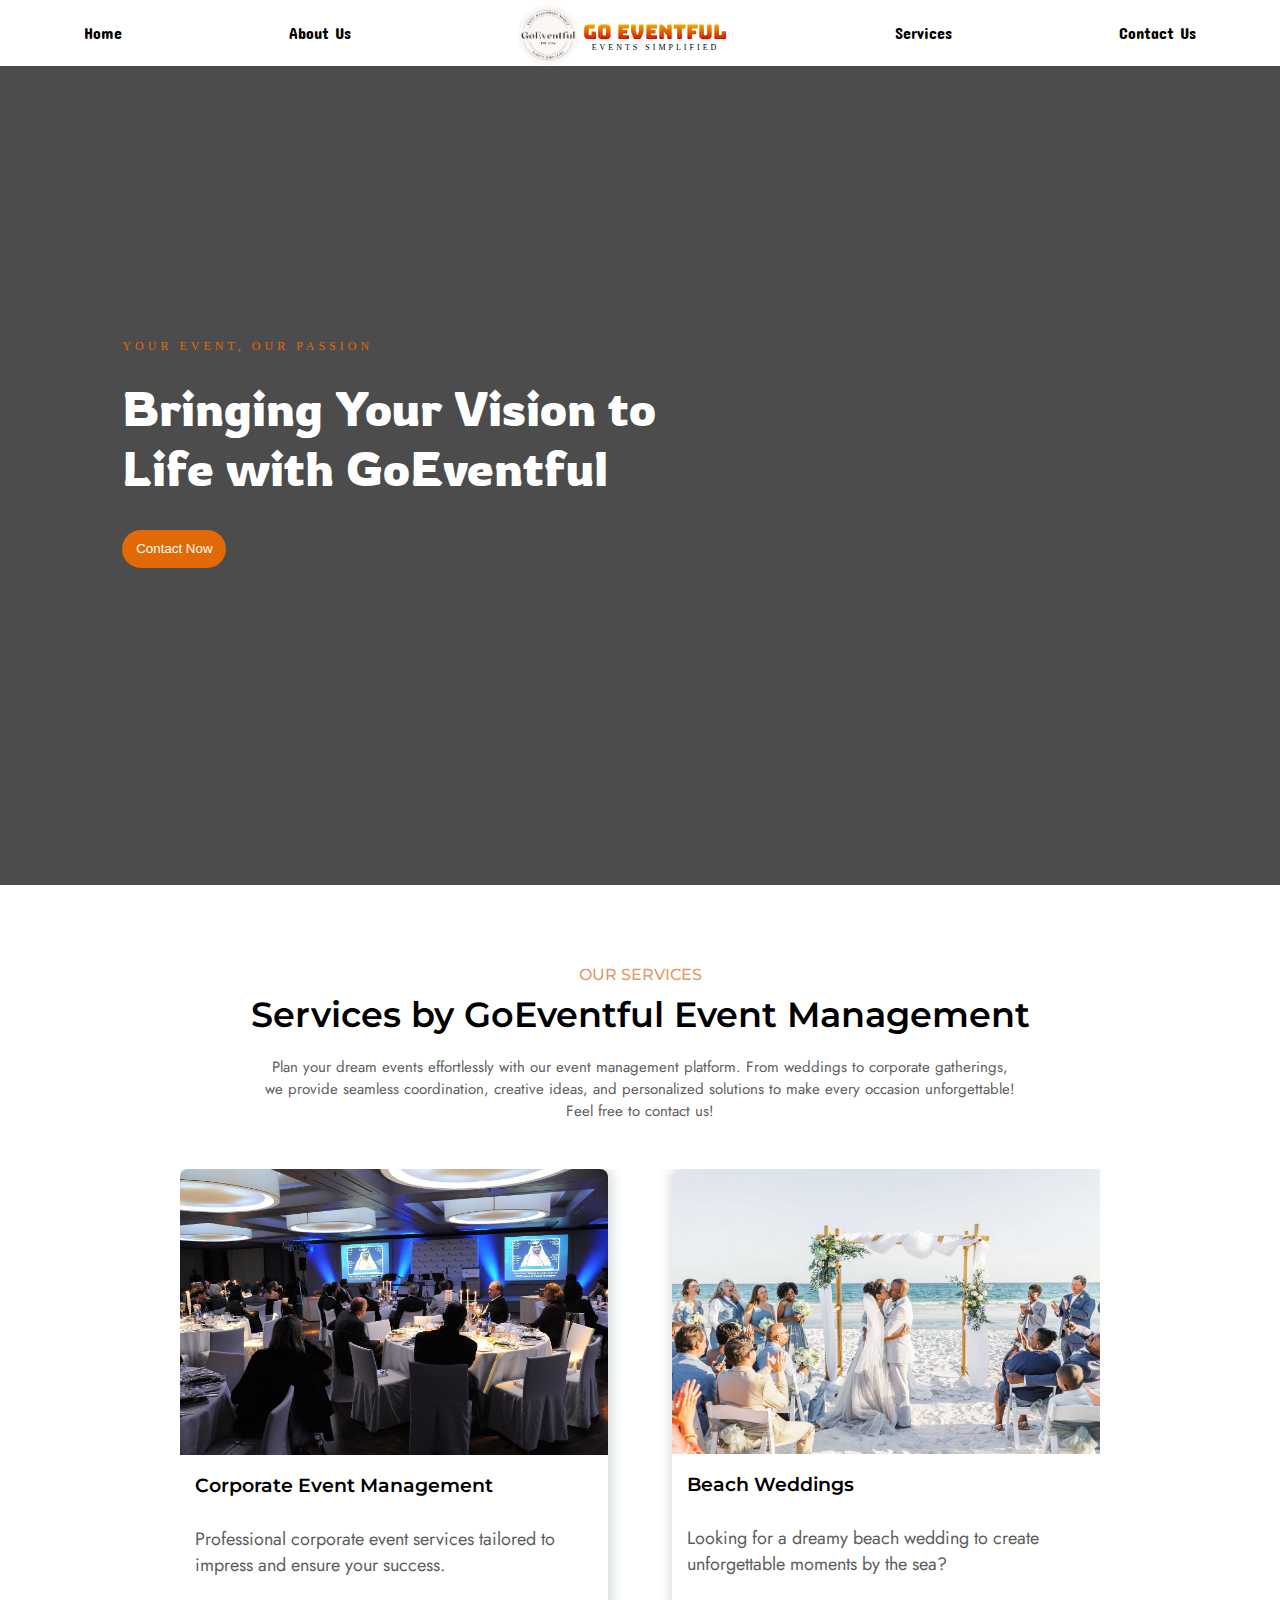
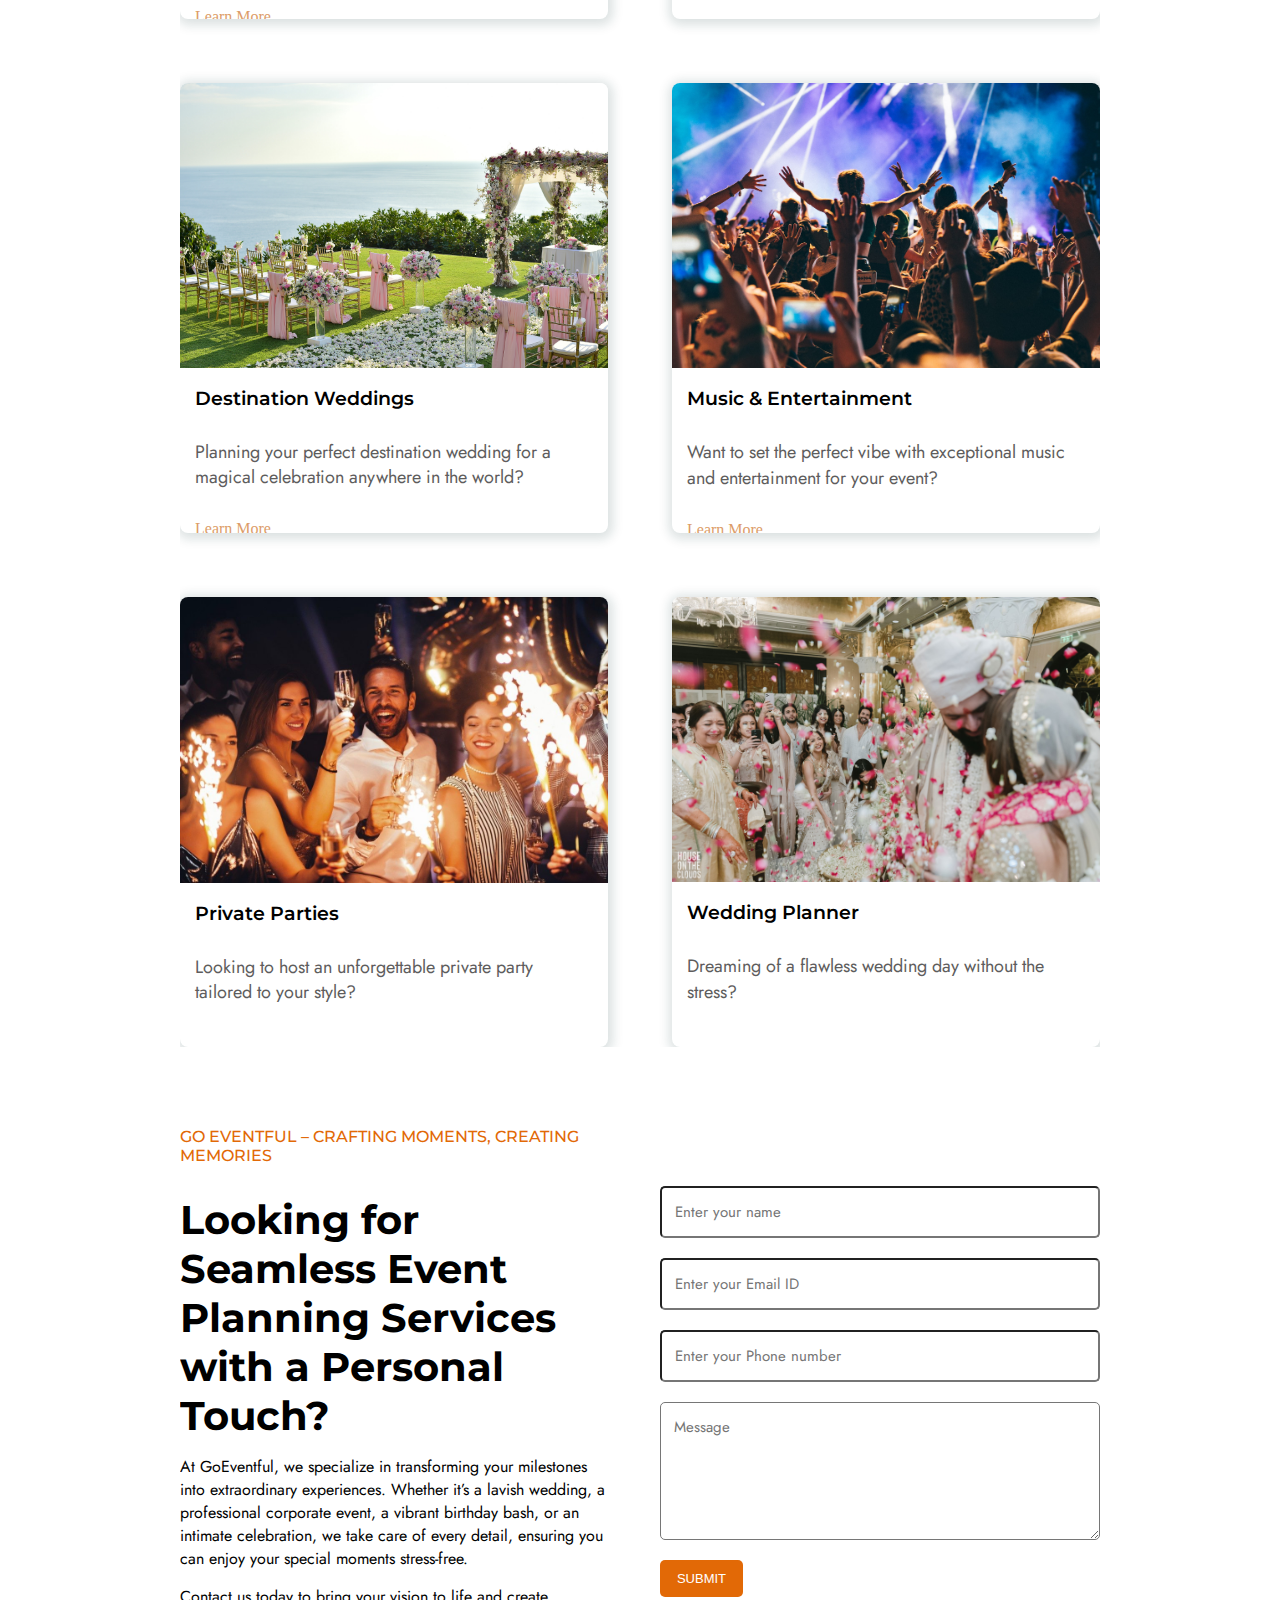
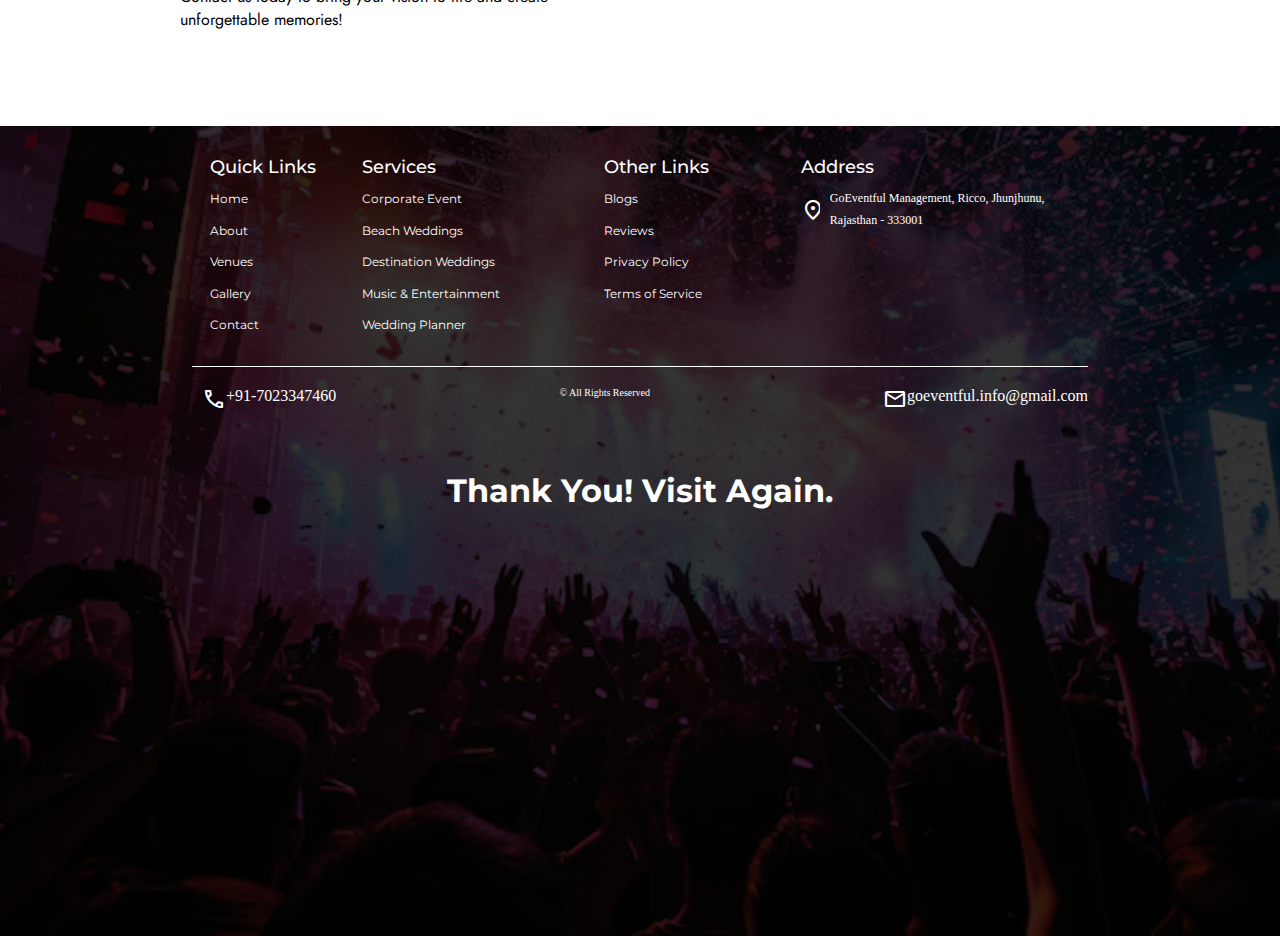
==== commit 8156710f: "index.html responsivness done" ====
--- a/index.html
+++ b/index.html
@@ -27,9 +27,6 @@
             <ul class="dropdown">
                 <div class="services">
                     <a href="#service">Services</a>
-                    <span class="material-symbols-outlined drop-down">
-                        arrow_drop_down
-                    </span>
                 </div>
                 <ul class="dropdown-menu">
                     <li><a href="#">Wedding Planner</a></li>
--- a/index.css
+++ b/index.css
@@ -37,6 +37,8 @@
     letter-spacing: 3px;
     font-size: 8px;
     text-transform: uppercase;
+    color: #000;
+    margin-top: -9px;
 }
 
 #logo{
@@ -70,7 +72,7 @@
     cursor: pointer;
 }
 
-.services:hover a, .services:hover .material-symbols-outlined {
+.services:hover a, .services:hover{
     color: #e26906;
 }
 
@@ -106,12 +108,6 @@
     color: #e26906;
 }
 
-.services{
-    display: flex;
-    align-items: center;
-    justify-content: center;
-}
-
 #menu-box{
     cursor: pointer;
     display: none;
@@ -293,7 +289,6 @@
     text-transform: uppercase;
     font-family: "Montserrat",Sans-serif;
     font-weight: 500;
-    /* padding: 15px; */
 }
 
 .contact-container #contact-content h3{
@@ -643,9 +638,6 @@
         display: block;
         
     }
-    .dropdown .drop-down{
-        display: none;
-    }
     .navbar a:hover{
         background-color:#e26906;
         border-radius: 15px;
